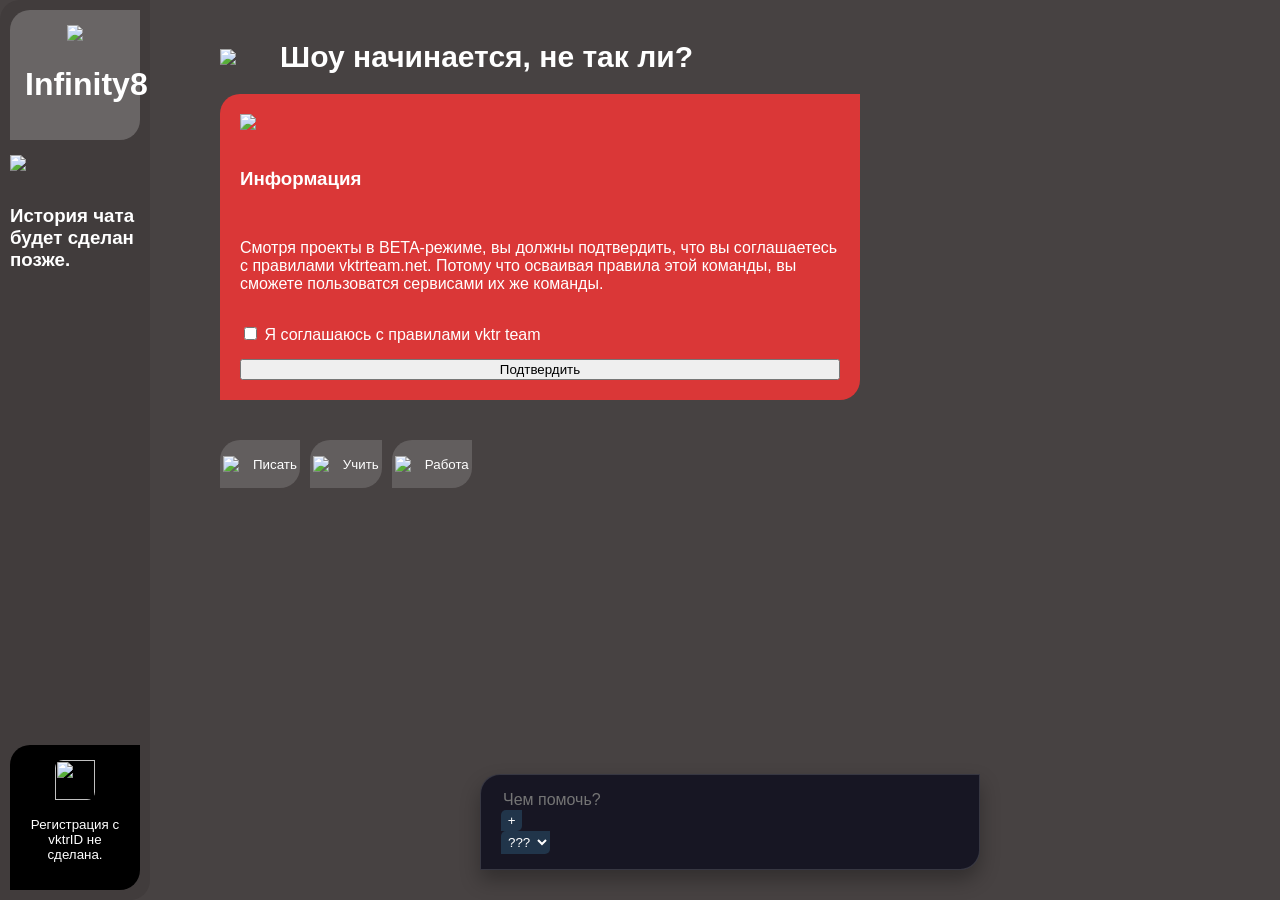
==== index.html @ 27669ef8 "Refactor button event listeners for chat input Refactored button event listeners to use a setup func" ====
<!DOCTYPE html>
<html>
<head>
    <title>Infinity8</title>
    <link rel="stylesheet" href="style.css">
    <link rel="icon" href="https://raw.githubusercontent.com/viktorhridin24-maker/In8/9e931e14cebe925ef8764f40942886f362945808/In8.png" type="image/x-icon">
</head>
<body>
 <div class="In8historychat">
    <div class="leftside">
      <div class="Infinity8logo">
        <img src="https://raw.githubusercontent.com/viktorhridin24-maker/In8/9e931e14cebe925ef8764f40942886f362945808/In8.png" width="50">
        <h1>Infinity8</h1>
      </div>
      <img src="https://raw.githubusercontent.com/viktorhridin24-maker/In8/c92f9a7abc7135d175939fb8a3db0c972f1989f1/chatin8.png" class="chatnon">
      <h3>История чата будет сделан позже.</h3>
    </div>

    <button class="vktrprofile" onclick="window.location.href='https://vktrteam.net/'">
        <img src="https://github.com/viktorhridin24-maker/vktr/blob/main/vktriduser.png?raw=true" width="50" class="avataricon">
        <p>Регистрация с vktrID не сделана.</p>
    </button>
 </div>
<div class="theonestchat">
   <div class="logoinchat">
    <img src="https://github.com/viktorhridin24-maker/In8/blob/main/In8.png?raw=true" width="50">
    <span class="chattext">Шоу начинается, не так ли?</span>
   </div>
<form id="agreementForm" class="warning">
    <a href="https://vktrteam.net/">
        <img src="https://vktrteam.net/vktrteamicon.png" width="50">
    </a>
    <h3>Информация</h3>
    <p>Смотря проекты в BETA-режиме, вы должны подтвердить, что вы соглашаетесь с правилами vktrteam.net. Потому что осваивая правила этой команды, вы сможете пользоватся сервисами их же команды.</p>
    <div>
        <input type="checkbox" id="rulesCheckbox" required>
        <label for="rulesCheckbox">Я соглашаюсь с правилами vktr team</label>
    </div>
    
    <button type="button" id="confirmBtn">Подтвердить</button>
</form>
    <div class="idontkhow">
      <button class="textauto">
      <img src="https://github.com/viktorhridin24-maker/In8/blob/main/pen.png?raw=true" width="20">
      <p>Писать</p>
      </button>
      <button class="learnauto">
      <img src="https://github.com/viktorhridin24-maker/In8/blob/main/learn.png?raw=true" width="20">
      <p>Учить</p>
      </button>
      <button class="workauto">
      <img src="https://github.com/viktorhridin24-maker/In8/blob/main/work%20(1).png?raw=true" width="20">
      <p>Работа</p>
      </button>
    </div>
   <div class="sameschat">
    <input type="text" class="gochat" placeholder="Чем помочь?" required>
    <button class="instruments">
    ﻿   +  ﻿
    </button>
    <select class="model">
      <option value="claude">???</option>
        <option value="sonnet-low">???</option>
    </select>
   </div>

<script>
document.addEventListener('DOMContentLoaded', () => {
  const chatInput = document.querySelector('.gochat');
  
  // Добавляем проверку, чтобы скрипт не падал, если кнопок нет
  const setupBtn = (selector, text) => {
    const btn = document.querySelector(selector);
    if (btn) {
      btn.addEventListener('click', () => {
        chatInput.value = text;
        chatInput.focus();
      });
    }
  };

  setupBtn('.option1', 'Привет, In8! Я интересуюсь матчем ЧМ-2026. Как проходят обстоятельства?');
  setupBtn('.option2', 'Привет, In8! Кто, по твоему мнению, победит в текущем этапе ЧМ-2026 и почему?');
  setupBtn('.option3', 'Привет, подскажи, где можно официально и в хорошем качестве посмотреть трансляцию ЧМ-2026?');

  const confirmBtn = document.getElementById('confirmBtn');
  if (confirmBtn) {
    confirmBtn.addEventListener('click', function() {
      const checkbox = document.getElementById('rulesCheckbox');
      if (checkbox && checkbox.checked) {
        document.querySelector('.warning').style.display = 'none';
      } else {
        alert("Поставьте галочку на то, что вы согласны с правилами команды vktr team.");
      }
    });
  }
});
</script>
</body>
</html>
---- style.css ----
body {
    font-family: "Calibri", sans-serif;
    background-color: #474242;
    margin: 0;
    padding: 0;
}

h1, h3, p {
    color: #ffffff;
}

/* Сайдбар слева */
.In8historychat {
    background-color: #413c3c;
    color: rgb(255, 255, 255);
    padding: 10px;
    border: none;
    border-radius: 20px 0 20px 0;
    display: flex;
    flex-direction: column; /* Элементы идут вниз */
    justify-content: space-between;
    align-items: stretch;
    width: 150px; /* Фиксированная ширина боковой панели */
    height: 100vh; /* На всю высоту экрана */
    position: fixed; /* Прилипает к левому краю */
    left: 0;
    top: 0;
    box-sizing: border-box;
}

.leftside {
    display: flex;
    flex-direction: column;
    gap: 15px;
}

.Infinity8logo {
    background-color: #696565;
    color: rgb(255, 255, 255);
    padding: 15px;
    border: none;
    border-radius: 20px 0 20px 0;
    text-align: center;
}

.chatnon {
    width: 100%; /* Чтобы подстраивалось под ширину сайдбара */
    height: auto; 
}

.vktrprofile {
    background-color: #000000;
    color: rgb(255, 255, 255);
    padding: 15px;
    border: none;
    border-radius: 20px 0 20px 0;
    cursor: pointer;
}

.avataricon {
    width: 40px;
    height: 40px; /* Исправлено 40x -> 40px */
    border-radius: 20% 0;
    object-fit: cover;
}

/* Главный контейнер чата */
.theonestchat {
    margin-left: 180px; /* Отступ под ширину сайдбара */
    padding: 40px;
    min-height: 100vh;
    display: flex;
    flex-direction: column;
    align-items: flex-start;
    gap: 20px;
    box-sizing: border-box;
}

.logoinchat span {
    color: rgb(255, 255, 255);
    font-size: 30px;
    font-weight: bold;
    display: block; /* Переключаем в блочный режим */
    height: 100%;   /* Заставляем span растянуться на 100% высоты родителя */
}

/* Карточка события ЧМ-2026 */
.event {
    width: 50%;
    max-width: 1000px;
    background: radial-gradient(ellipse, #ad979722 0%, #ffffff05 100%), #413c3c; 
    border-radius: 20px 0px;
    padding: 25px;
    box-shadow: 0 10px 20px 0 rgba(0, 0, 0, 0.2);
    display: flex;
    flex-direction: column;
    gap: 12px;
}

.event button {
    background-color: rgba(255, 255, 255, 0.15);
    color: white;
    padding: 12px;
    border: none;
    border-radius: 20px 0 20px 0;
    text-align: left;
    cursor: pointer;
    transition: background 0.2s;
}

.event button:hover {
    background-color: rgba(255, 255, 255, 0);
    transform: scale(1.05);
}

/* Поле ввода внизу */
.sameschat {
    position: fixed;
    bottom: 30px;
    left: calc(180px + (100% - 180px) / 2); /* Центрирование в рабочей зоне */
    border: 1px solid rgba(255, 255, 255, 0.137);
    transform: translateX(-50%);
    width: 100%;
    max-width: 500px;
    background: #040517b3;
    border-radius: 20px 0px;
    padding: 15px 20px;
    box-shadow: 0 10px 20px 0 rgba(0, 0, 0, 0.3);
    box-sizing: border-box;
    backdrop-filter: blur(1.2px);
}

.sameschat input {
    width: 100%;
    background: transparent;
    border: none;
    outline: none;
    color: white;
    font-size: 16px;
}

::selection {
    background: #21354a;
    color: #fafafa;
}

.logoinchat {
    display: flex;
    align-items: center; /* выравнивает по центру по вертикали */
    gap: 10px; /* расстояние между шаром и текстом */
}

.idontkhow button {
    flex-wrap: wrap; /* если не влезают - переносятся на следующую строку */
    background-color: rgba(255, 255, 255, 0.15);
    color: white;
    padding: 3px;
    border: none;
    border-radius: 20px 0 20px 0;
    text-align: left;
    cursor: pointer;
    transition: background 0.2s;
    display: flex;
    align-items: center; /* выравнивает по центру по вертикали */
    gap: 10px; /* расстояние между шаром и текстом */
}

.idontkhow button:hover {
    background-color: rgba(255, 255, 255, 0);
    transform: scale(1.05);
}

.idontkhow {
    display: flex;
    flex-direction: row; /* в ряд горизонтально */
    gap: 10px;
}

.sameschat button {
    flex-wrap: wrap; /* если не влезают - переносятся на следующую строку */
    background-color: #21354a;
    color: white;
    padding: 3px;
    border: none;
    border-radius: 5px 0px;
    text-align: left;
    cursor: pointer;
    transition: background 0.2s;
    display: flex;
    align-items: center; /* выравнивает по центру по вертикали */
    gap: 10px; /* расстояние между шаром и текстом */
}

.sameschat button:hover {
    background-color: rgba(255, 255, 255, 0);
}

.model {
  flex-wrap: wrap; /* если не влезают - переносятся на следующую строку */
    background-color: #21354a;
    color: white;
    padding: 3px;
    border: none;
    border-radius: 5px 0px;
    text-align: left;
    cursor: pointer;
    transition: background 0.2s;
    display: flex;
    align-items: center; /* выравнивает по центру по вертикали */
    gap: 10px; /* расстояние между шаром и текстом */  
}

.warning {
    background: rgb(218, 55, 55);
    color: white;
    border-radius: 20px 0px;
    padding: 20px;
    max-width: 600px;
    margin-bottom: 20px;
    display: flex;
    flex-direction: column;
    gap: 15px;
}
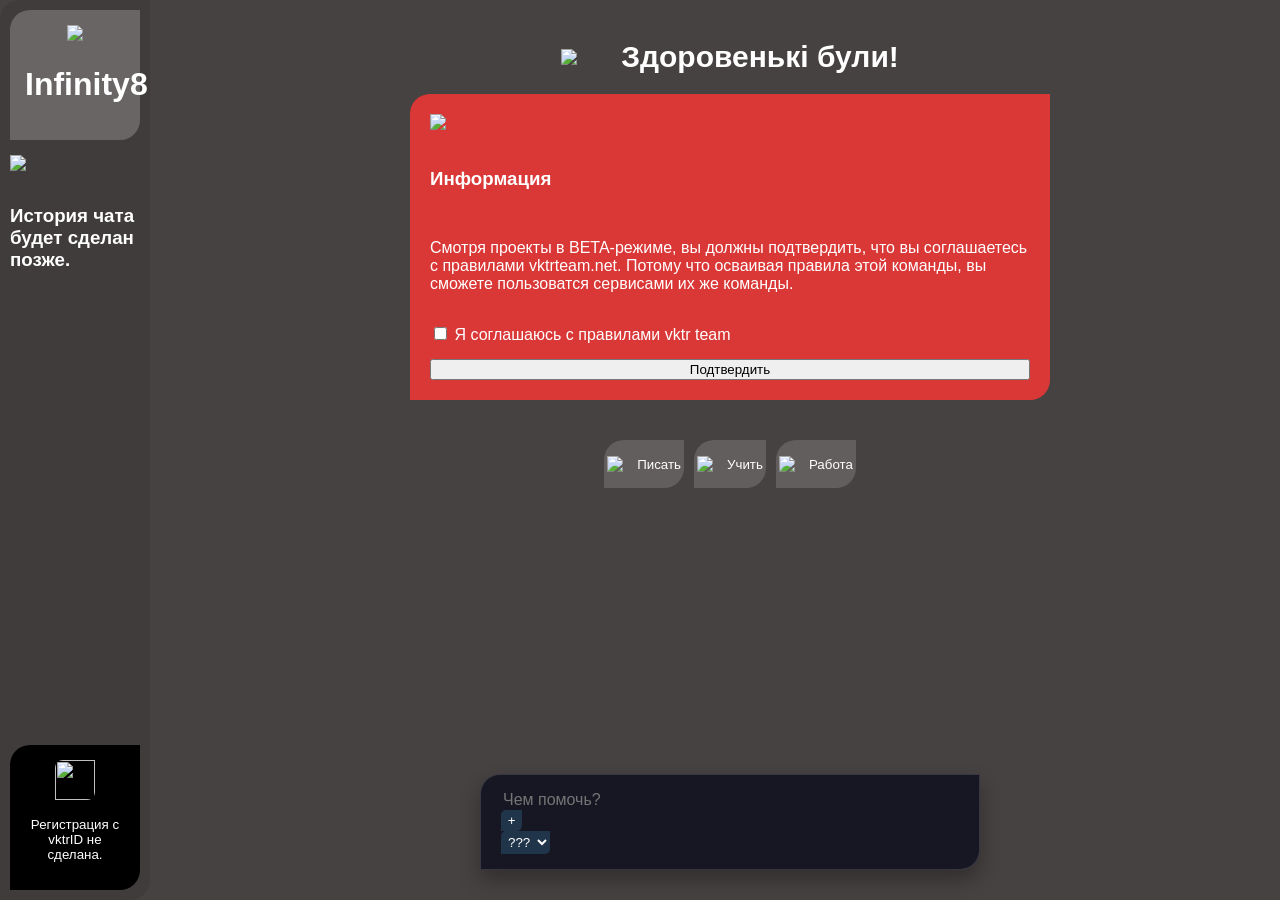
==== commit 1c81763e: "Change chat text from 'Шоу начинается' to 'Здоровенькі були!'" ====
--- a/index.html
+++ b/index.html
@@ -24,7 +24,7 @@
 <div class="theonestchat">
    <div class="logoinchat">
     <img src="https://github.com/viktorhridin24-maker/In8/blob/main/In8.png?raw=true" width="50">
-    <span class="chattext">Шоу начинается, не так ли?</span>
+    <span class="chattext">Здоровенькі були!</span>
    </div>
 <form id="agreementForm" class="warning">
     <a href="https://vktrteam.net/">
--- a/style.css
+++ b/style.css
@@ -71,7 +71,7 @@
     min-height: 100vh;
     display: flex;
     flex-direction: column;
-    align-items: flex-start;
+    align-items: center;
     gap: 20px;
     box-sizing: border-box;
 }
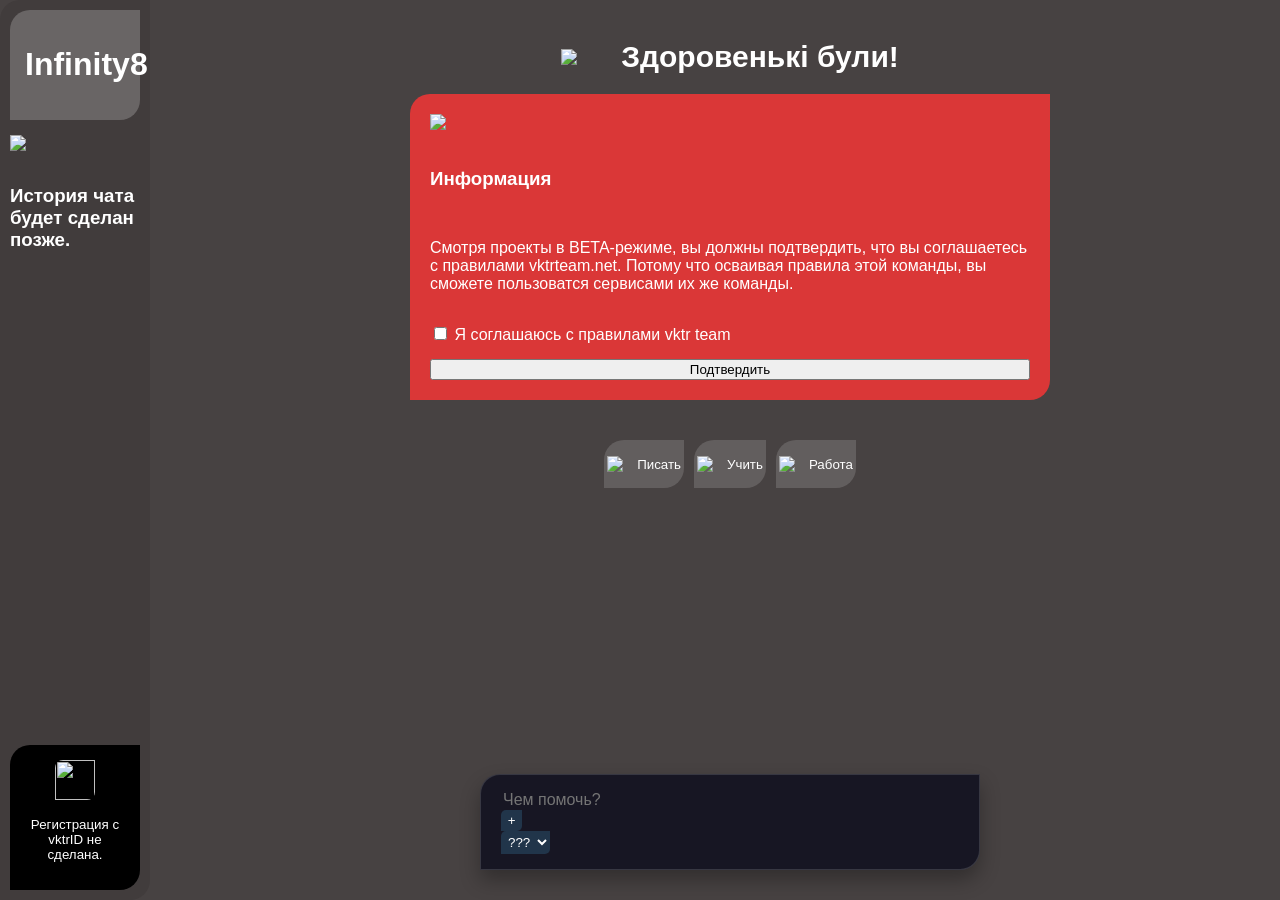
==== commit 9585d898: "Remove logo image from index.html" ====
--- a/index.html
+++ b/index.html
@@ -9,7 +9,6 @@
  <div class="In8historychat">
     <div class="leftside">
       <div class="Infinity8logo">
-        <img src="https://raw.githubusercontent.com/viktorhridin24-maker/In8/9e931e14cebe925ef8764f40942886f362945808/In8.png" width="50">
         <h1>Infinity8</h1>
       </div>
       <img src="https://raw.githubusercontent.com/viktorhridin24-maker/In8/c92f9a7abc7135d175939fb8a3db0c972f1989f1/chatin8.png" class="chatnon">
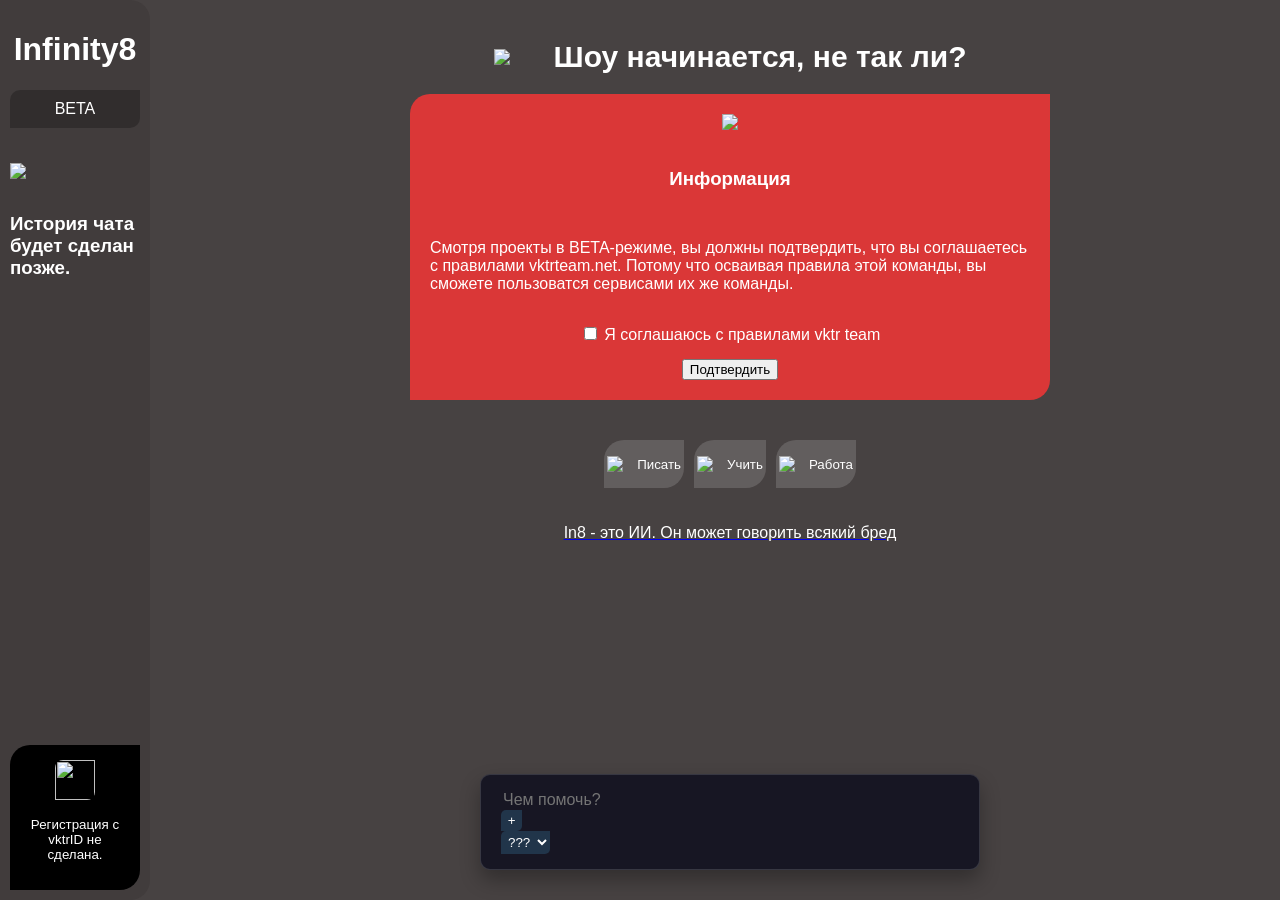
==== commit dfc7d531: "Update chat text and add AI disclaimer Added a disclaimer about the AI's capabilities." ====
--- a/index.html
+++ b/index.html
@@ -10,6 +10,7 @@
     <div class="leftside">
       <div class="Infinity8logo">
         <h1>Infinity8</h1>
+        <div class="beta">BETA</div>
       </div>
       <img src="https://raw.githubusercontent.com/viktorhridin24-maker/In8/c92f9a7abc7135d175939fb8a3db0c972f1989f1/chatin8.png" class="chatnon">
       <h3>История чата будет сделан позже.</h3>
@@ -23,7 +24,7 @@
 <div class="theonestchat">
    <div class="logoinchat">
     <img src="https://github.com/viktorhridin24-maker/In8/blob/main/In8.png?raw=true" width="50">
-    <span class="chattext">Здоровенькі були!</span>
+    <span class="chattext">Шоу начинается, не так ли?</span>
    </div>
 <form id="agreementForm" class="warning">
     <a href="https://vktrteam.net/">
@@ -62,7 +63,11 @@
         <option value="sonnet-low">???</option>
     </select>
    </div>
-
+<div class="aidisclaimer">
+  <a href="https://telegra.ph/O-gallyucinacii-Infinity8-07-03">
+  <p>In8 - это ИИ. Он может говорить всякий бред</p>
+  </a>
+</div>
 <script>
 document.addEventListener('DOMContentLoaded', () => {
   const chatInput = document.querySelector('.gochat');
--- a/style.css
+++ b/style.css
@@ -15,7 +15,7 @@
     color: rgb(255, 255, 255);
     padding: 10px;
     border: none;
-    border-radius: 20px 0 20px 0;
+    border-radius: 0px 20px 20px 0px;
     display: flex;
     flex-direction: column; /* Элементы идут вниз */
     justify-content: space-between;
@@ -35,9 +35,8 @@
 }
 
 .Infinity8logo {
-    background-color: #696565;
-    color: rgb(255, 255, 255);
-    padding: 15px;
+    color: rgb(255, 255, 255);
+    padding: 0px;
     border: none;
     border-radius: 20px 0 20px 0;
     text-align: center;
@@ -123,7 +122,7 @@
     width: 100%;
     max-width: 500px;
     background: #040517b3;
-    border-radius: 20px 0px;
+    border-radius: 10px;
     padding: 15px 20px;
     box-shadow: 0 10px 20px 0 rgba(0, 0, 0, 0.3);
     box-sizing: border-box;
@@ -219,5 +218,19 @@
     margin-bottom: 20px;
     display: flex;
     flex-direction: column;
+    align-items: center; /* выравнивает по центру по вертикали */
     gap: 15px;
 }
+
+.beta {
+    background: rgba(0, 0, 0, 0.243);
+    color: white;
+    border-radius: 10px 0px;
+    padding: 10px;
+    max-width: 600px;
+    margin-bottom: 20px;
+    display: flex;
+    flex-direction: column;
+    gap: 15px;
+    align-items: center; /* выравнивает по центру по вертикали */
+}
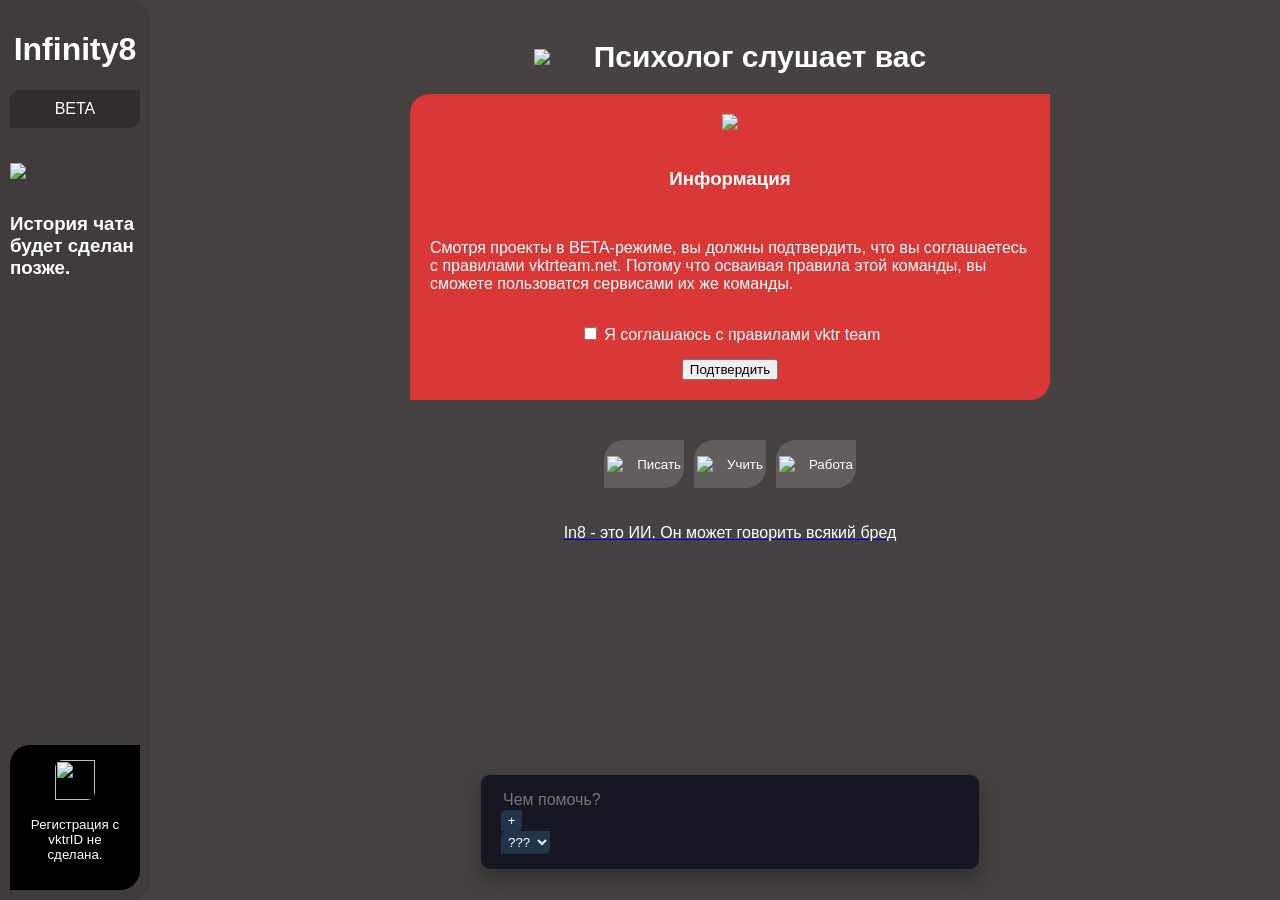
==== commit 1d2b1f48: "Enhance chat UI and implement random greetings Updated chat interface and added random greetings fun" ====
--- a/index.html
+++ b/index.html
@@ -24,7 +24,8 @@
 <div class="theonestchat">
    <div class="logoinchat">
     <img src="https://github.com/viktorhridin24-maker/In8/blob/main/In8.png?raw=true" width="50">
-    <span class="chattext">Шоу начинается, не так ли?</span>
+    <!-- Сюда JavaScript будет подставлять случайную фразу -->
+    <span class="chattext">Загрузка...</span>
    </div>
 <form id="agreementForm" class="warning">
     <a href="https://vktrteam.net/">
@@ -53,40 +54,94 @@
       <p>Работа</p>
       </button>
     </div>
-   <div class="sameschat">
+
+   <!-- Обернули в form для отправки через Enter -->
+   <form id="chatMessageForm" class="sameschat">
     <input type="text" class="gochat" placeholder="Чем помочь?" required>
-    <button class="instruments">
+    <button type="button" class="instruments">
     ﻿   +  ﻿
     </button>
     <select class="model">
       <option value="claude">???</option>
         <option value="sonnet-low">???</option>
     </select>
-   </div>
+   </form>
+
 <div class="aidisclaimer">
   <a href="https://telegra.ph/O-gallyucinacii-Infinity8-07-03">
   <p>In8 - это ИИ. Он может говорить всякий бред</p>
   </a>
 </div>
+
 <script>
 document.addEventListener('DOMContentLoaded', () => {
   const chatInput = document.querySelector('.gochat');
-  
-  // Добавляем проверку, чтобы скрипт не падал, если кнопок нет
+  const buttonsBlock = document.querySelector('.idontkhow');
+  const chatText = document.querySelector('.chattext');
+  const chatForm = document.getElementById('chatMessageForm');
+
+  // ================= СЛУЧАЙНЫЕ ПРИВЕТСТВИЯ =================
+  const greetings = [
+    "Пора пить Живчик и спрашивать что то!",
+    "Смотри, чтобы словарный запас не закончился!",
+    "Внимательно слушаю!",
+    "911, что у вас случилось?",
+    "Я магический шар, мне можно",
+    "Приятно видеть!",
+    "Психолог слушает вас"
+  ];
+
+  // Выбираем случайную фразу и вставляем её в span
+  const randomGreeting = greetings[Math.floor(Math.random() * greetings.length)];
+  chatText.textContent = randomGreeting;
+  // ========================================================
+
+  // Проверка состояния поля ввода
+  const toggleButtons = () => {
+    if (chatInput.value.trim() !== '') {
+      buttonsBlock.style.display = 'none';
+    } else {
+      buttonsBlock.style.display = 'flex'; 
+    }
+  };
+
+  // Слушаем ввод текста
+  chatInput.addEventListener('input', toggleButtons);
+
+  // Настройка быстрых кнопок-подсказок (исправлены селекторы)
   const setupBtn = (selector, text) => {
     const btn = document.querySelector(selector);
     if (btn) {
       btn.addEventListener('click', () => {
         chatInput.value = text;
         chatInput.focus();
+        toggleButtons();
       });
     }
   };
 
-  setupBtn('.option1', 'Привет, In8! Я интересуюсь матчем ЧМ-2026. Как проходят обстоятельства?');
-  setupBtn('.option2', 'Привет, In8! Кто, по твоему мнению, победит в текущем этапе ЧМ-2026 и почему?');
-  setupBtn('.option3', 'Привет, подскажи, где можно официально и в хорошем качестве посмотреть трансляцию ЧМ-2026?');
+  setupBtn('.textauto', 'Привет, In8! Помоги мне написать текст.');
+  setupBtn('.learnauto', 'Привет, In8! Чему новому ты можешь меня научить?');
+  setupBtn('.workauto', 'Привет, In8! Давай поработаем над проектом.');
 
+  // Логика отправки формы
+  if (chatForm) {
+    chatForm.addEventListener('submit', (event) => {
+      event.preventDefault();
+      const userMessage = chatInput.value.trim();
+      if (!userMessage) return;
+
+      chatText.textContent = "Infinity8 думает...";
+
+      setTimeout(() => {
+        chatText.textContent = "Вы спросили: '" + userMessage + "'. Подключение к серверу ИИ настраивается.";
+        chatInput.value = '';
+        toggleButtons();
+      }, 1500);
+    });
+  }
+
+  // Подтверждение правил vktr team
   const confirmBtn = document.getElementById('confirmBtn');
   if (confirmBtn) {
     confirmBtn.addEventListener('click', function() {
--- a/style.css
+++ b/style.css
@@ -75,12 +75,14 @@
     box-sizing: border-box;
 }
 
-.logoinchat span {
+.logoinchat {
     color: rgb(255, 255, 255);
     font-size: 30px;
     font-weight: bold;
     display: block; /* Переключаем в блочный режим */
     height: 100%;   /* Заставляем span растянуться на 100% высоты родителя */
+    -webkit-user-drag: none; /* для браузеров Safari и Chrome */
+  user-select: none; /* защита от случайного выделения */
 }
 
 /* Карточка события ЧМ-2026 */
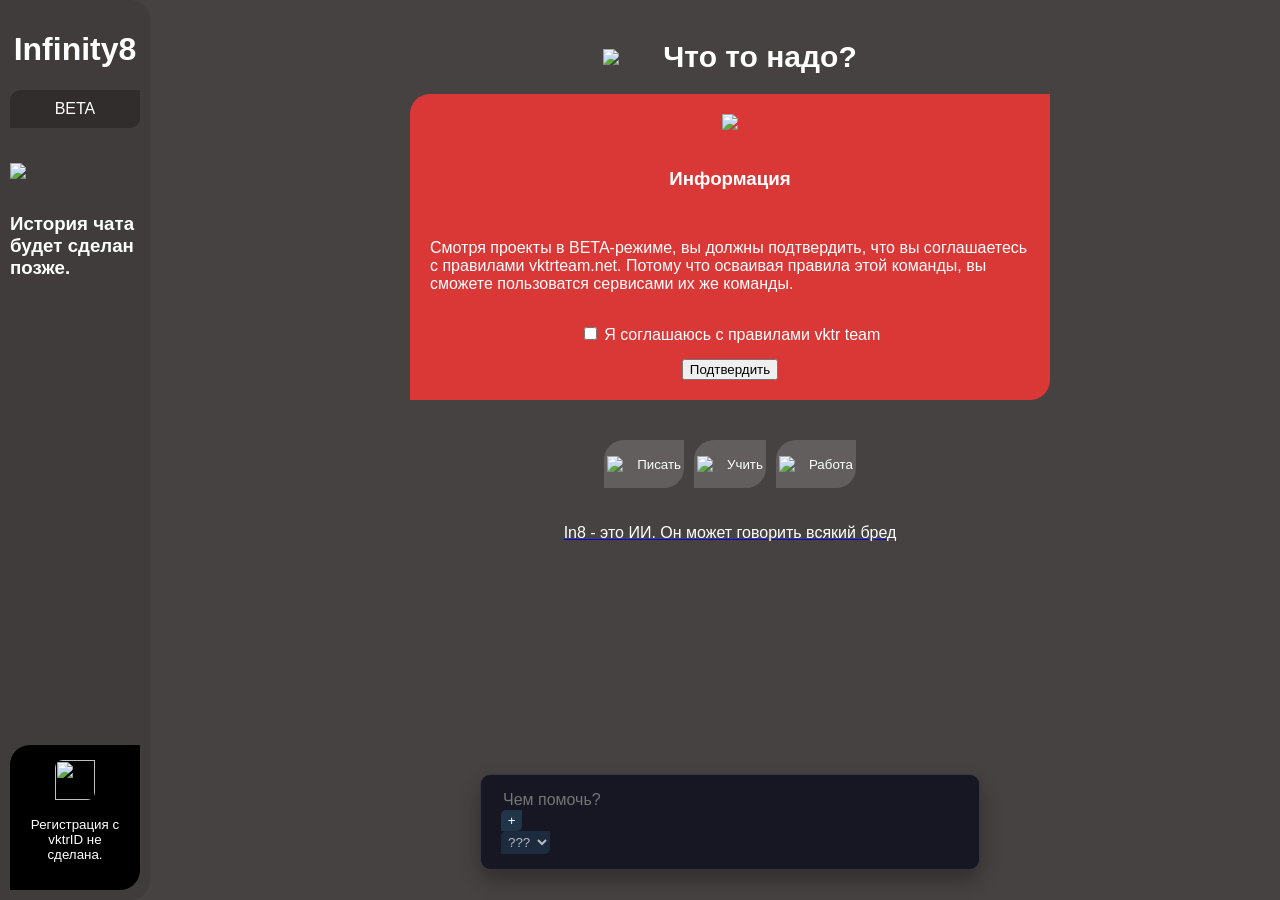
==== commit f75f1ef8: "Update chat interface and greeting messages" ====
--- a/index.html
+++ b/index.html
@@ -24,8 +24,7 @@
 <div class="theonestchat">
    <div class="logoinchat">
     <img src="https://github.com/viktorhridin24-maker/In8/blob/main/In8.png?raw=true" width="50">
-    <!-- Сюда JavaScript будет подставлять случайную фразу -->
-    <span class="chattext">Загрузка...</span>
+    <span class="chattext">Что бы мне сказать...</span>
    </div>
 <form id="agreementForm" class="warning">
     <a href="https://vktrteam.net/">
@@ -55,18 +54,18 @@
       </button>
     </div>
 
-   <!-- Обернули в form для отправки через Enter -->
-   <form id="chatMessageForm" class="sameschat">
+<div class="sameschat">
     <input type="text" class="gochat" placeholder="Чем помочь?" required>
+    <div class="sameschatbuttons">
     <button type="button" class="instruments">
     ﻿   +  ﻿
     </button>
-    <select class="model">
+    <select class="model" disabled>
       <option value="claude">???</option>
         <option value="sonnet-low">???</option>
     </select>
-   </form>
-
+</div>
+</div>
 <div class="aidisclaimer">
   <a href="https://telegra.ph/O-gallyucinacii-Infinity8-07-03">
   <p>In8 - это ИИ. Он может говорить всякий бред</p>
@@ -82,13 +81,13 @@
 
   // ================= СЛУЧАЙНЫЕ ПРИВЕТСТВИЯ =================
   const greetings = [
-    "Пора пить Живчик и спрашивать что то!",
-    "Смотри, чтобы словарный запас не закончился!",
+    "Привет",
+    "Что то надо?",
     "Внимательно слушаю!",
-    "911, что у вас случилось?",
-    "Я магический шар, мне можно",
-    "Приятно видеть!",
-    "Психолог слушает вас"
+    "Лучшее время, чтобы задавать вопросы",
+    "Время идёт незаметно, если общатся",
+    "Рад уделить время",
+    "Удиви меня вопросами."
   ];
 
   // Выбираем случайную фразу и вставляем её в span
@@ -124,23 +123,6 @@
   setupBtn('.learnauto', 'Привет, In8! Чему новому ты можешь меня научить?');
   setupBtn('.workauto', 'Привет, In8! Давай поработаем над проектом.');
 
-  // Логика отправки формы
-  if (chatForm) {
-    chatForm.addEventListener('submit', (event) => {
-      event.preventDefault();
-      const userMessage = chatInput.value.trim();
-      if (!userMessage) return;
-
-      chatText.textContent = "Infinity8 думает...";
-
-      setTimeout(() => {
-        chatText.textContent = "Вы спросили: '" + userMessage + "'. Подключение к серверу ИИ настраивается.";
-        chatInput.value = '';
-        toggleButtons();
-      }, 1500);
-    });
-  }
-
   // Подтверждение правил vktr team
   const confirmBtn = document.getElementById('confirmBtn');
   if (confirmBtn) {
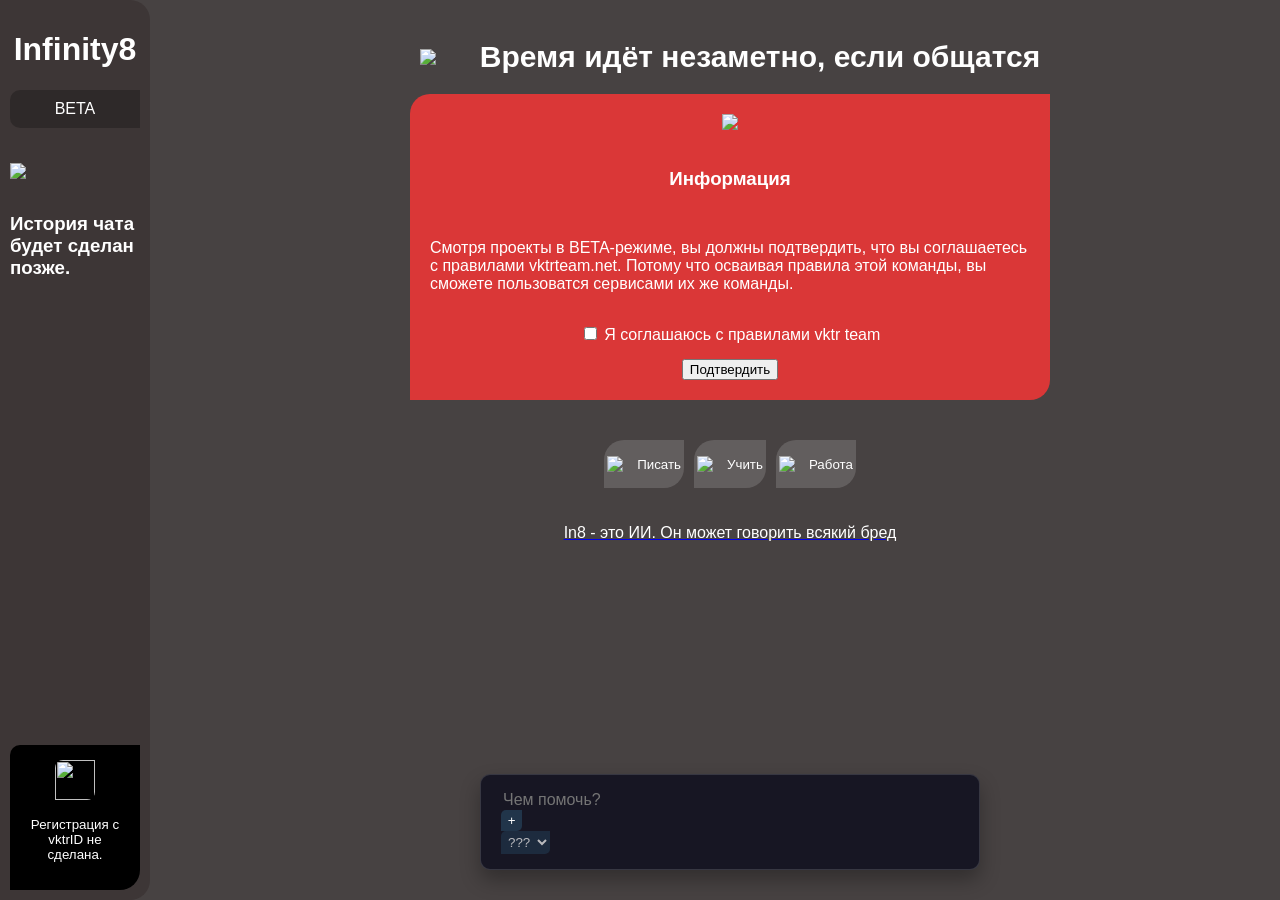
==== commit d1a6fe50: "Implement Enter key navigation to chat page Add functionality to navigate to chat on Enter key press" ====
--- a/index.html
+++ b/index.html
@@ -134,6 +134,19 @@
         alert("Поставьте галочку на то, что вы согласны с правилами команды vktr team.");
       }
     });
+   // ================= ПЕРЕХОД В ЧАТ ПО ENTER =================
+  chatInput.addEventListener('keydown', (e) => {
+    if (e.key === 'Enter') {
+      const text = chatInput.value.trim();
+      if (text !== '') {
+        // Сохраняем текст в локальное хранилище
+        localStorage.setItem('pending_message', text);
+        // Перенаправляем на страницу чата
+        window.location.href = 'chat.html';
+      }
+    }
+  });
+  // ========================================================
   }
 });
 </script>
--- a/style.css
+++ b/style.css
@@ -11,7 +11,7 @@
 
 /* Сайдбар слева */
 .In8historychat {
-    background-color: #413c3c;
+    background-color: #3d3636;
     color: rgb(255, 255, 255);
     padding: 10px;
     border: none;
@@ -52,7 +52,7 @@
     color: rgb(255, 255, 255);
     padding: 15px;
     border: none;
-    border-radius: 20px 0 20px 0;
+    border-radius: 10px 0 20px 0;
     cursor: pointer;
 }
 
@@ -128,7 +128,7 @@
     padding: 15px 20px;
     box-shadow: 0 10px 20px 0 rgba(0, 0, 0, 0.3);
     box-sizing: border-box;
-    backdrop-filter: blur(1.2px);
+    backdrop-filter: blur(2px);
 }
 
 .sameschat input {
@@ -227,7 +227,7 @@
 .beta {
     background: rgba(0, 0, 0, 0.243);
     color: white;
-    border-radius: 10px 0px;
+    border-radius: 10px 0px 0px 10px;
     padding: 10px;
     max-width: 600px;
     margin-bottom: 20px;
@@ -236,3 +236,17 @@
     gap: 15px;
     align-items: center; /* выравнивает по центру по вертикали */
 }
+
+.usermessage {
+    background: rgba(0, 0, 0, 0.243);
+   border-radius: 10px 10px 0px 10px; 
+   width: 400px;
+   height: auto;
+}
+
+.ansverin8 {
+    background: rgba(138, 168, 159, 0.24);
+   border-radius: 0px 10px 10px 10px; 
+   width: 400px;
+   height: auto;
+}
